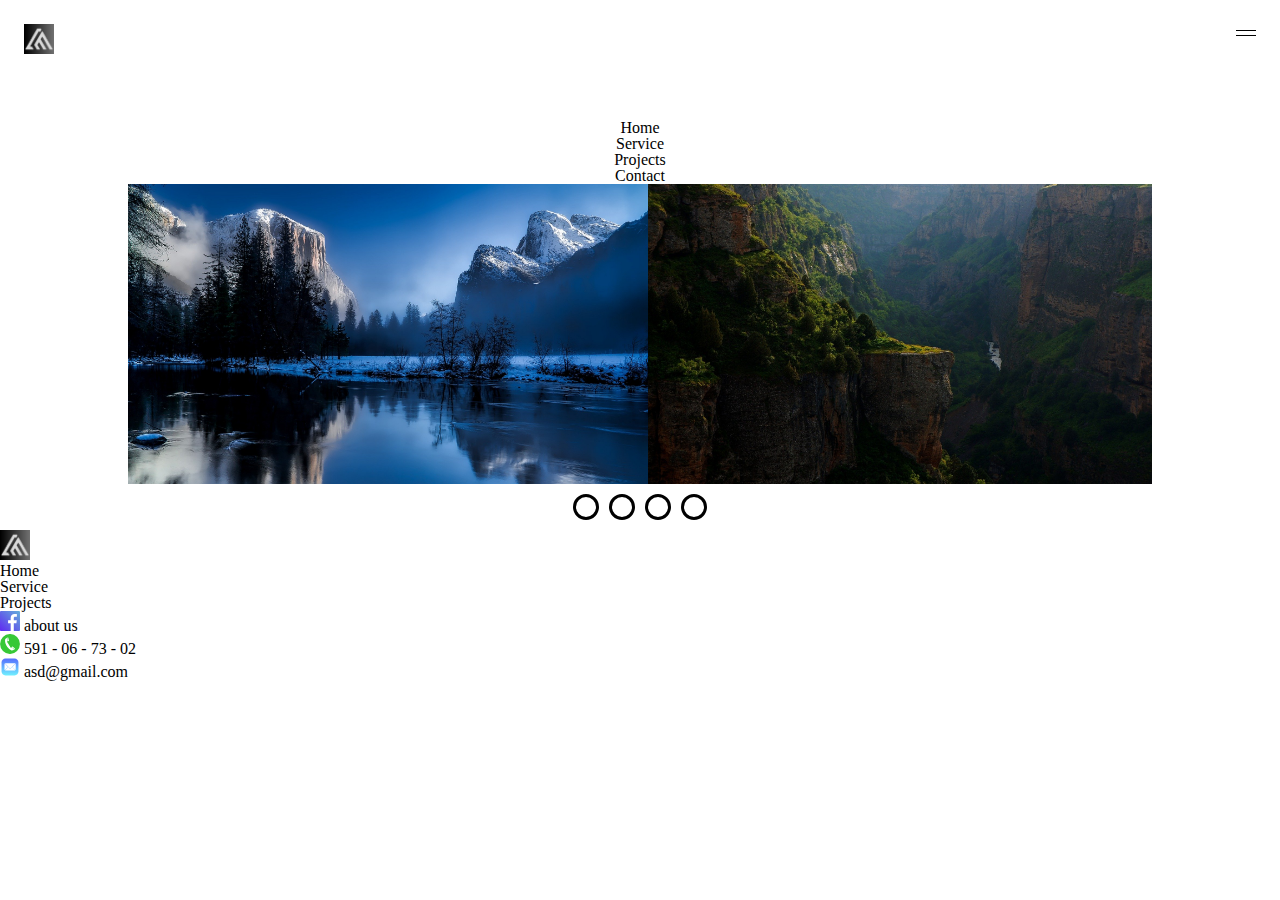
==== index.html @ 814829e4 "first com" ====
<!DOCTYPE html>
<html lang="en">
<head>
    <meta charset="UTF-8">
    <meta http-equiv="X-UA-Compatible" content="IE=edge">
    <meta name="viewport" content="width=device-width, initial-scale=1.0">
    <link rel="stylesheet" href="reset.css">
    <link rel="stylesheet" href="style.css">
    <title>LandMark</title>
</head>
<body>
    <header>
        <img src="assets/20230510_121757_0002.png" alt="LandMark" width="30px" height="30px">
        <div class="btn">
            <img src="assets/Btn/menu.svg" alt="Menu" class="menu">
            <img src="assets/Btn/close.svg" alt="Close" class="close">
        </div>
    </header>
    <nav class="top-nav">
        <h3>Home</h3>
        <h3>Service</h3>
        <h3>Projects</h3>
        <h3>Contact</h3>
    </nav>
    <section class="section-news">
        <div class="slider">
            <div class="images">
                <input type="radio" name="slide" id="img1" checked>
                <input type="radio" name="slide" id="img2">
                <input type="radio" name="slide" id="img3">
                <input type="radio" name="slide" id="img4">
    
                <img src="./assets/1.jpg" class="m1" alt="img1">
                <img src="./assets/2.jpg" class="m2" alt="img2">
                <img src="./assets/3.jpg" class="m3" alt="img3">
                <img src="./assets/4.jpg" class="m4" alt="img4">
            </div>
            <div class="dots">
                <label for="img1"></label>
                <label for="img2"></label>
                <label for="img3"></label>
                <label for="img4"></label>
            </div>
        </div>
    </section>

    <section>

    </section>
    <footer>
        <img src="assets/20230510_121757_0002.png" alt="LandMark" width="30px" height="30px">
        <nav>
            <h3>Home</h3>
            <h3>Service</h3>
            <h3>Projects</h3>
        </nav>
        <div class="comunity">
            <p><img src="assets/Btn/facebook.svg" alt="" height="20px" width="20px"> <span>about us</span> </p>
            <p><img src="assets/Btn/phone-call-icon.svg" alt="" height="20px" width="20px"> <span>591 - 06 - 73 - 02</span> </p>
            <p><img src="assets/Btn/mail.svg" alt="" height="20px" width="20px"> <span>asd@gmail.com</span> </p>
            
        </div>
       
    </footer>
</body>
</html>
---- style.css ----
header{
    background: #FFFFFF;
    height: 72px;
    padding: 24px;
    display: flex;
    justify-content: space-between;
}
.top-nav{ 
    display: flex;
    flex-direction: column;
    align-items: center;
}
.menu{
    display: block;
    margin-top: 6px;
}
.close{
    display: none;
}
.section-news{
    display: flex;
    justify-content: center;
    align-items: center;
}
.slider {
    position: relative;
    width: 80%;
    overflow: hidden;
}
.images {
    display: flex;
    width: 100%;
}
.images img {
    height: 300px;
    width: 100%;
    transition: all 0.15s ease;
}
.images input {
    display: none;
}
.dots {
    display: flex;
    justify-content: center;
    margin: 5px;
}
.dots label {
    height: 20px;
    width: 20px;
    border-radius: 50%;
    border: solid black 3px;
    cursor: pointer;
    transition: all 0.15s ease;
    margin: 5px;
}
.dots label:hover {background: blue;}
#img1:checked ~ .m1 {
    margin-left: 0;
}
#img2:checked ~ .m2 {
    margin-left: -100%;
}
#img3:checked ~ .m3 {
    margin-left: -200%;
}
#img4:checked ~ .m4 {
    margin-left: -300%;
}
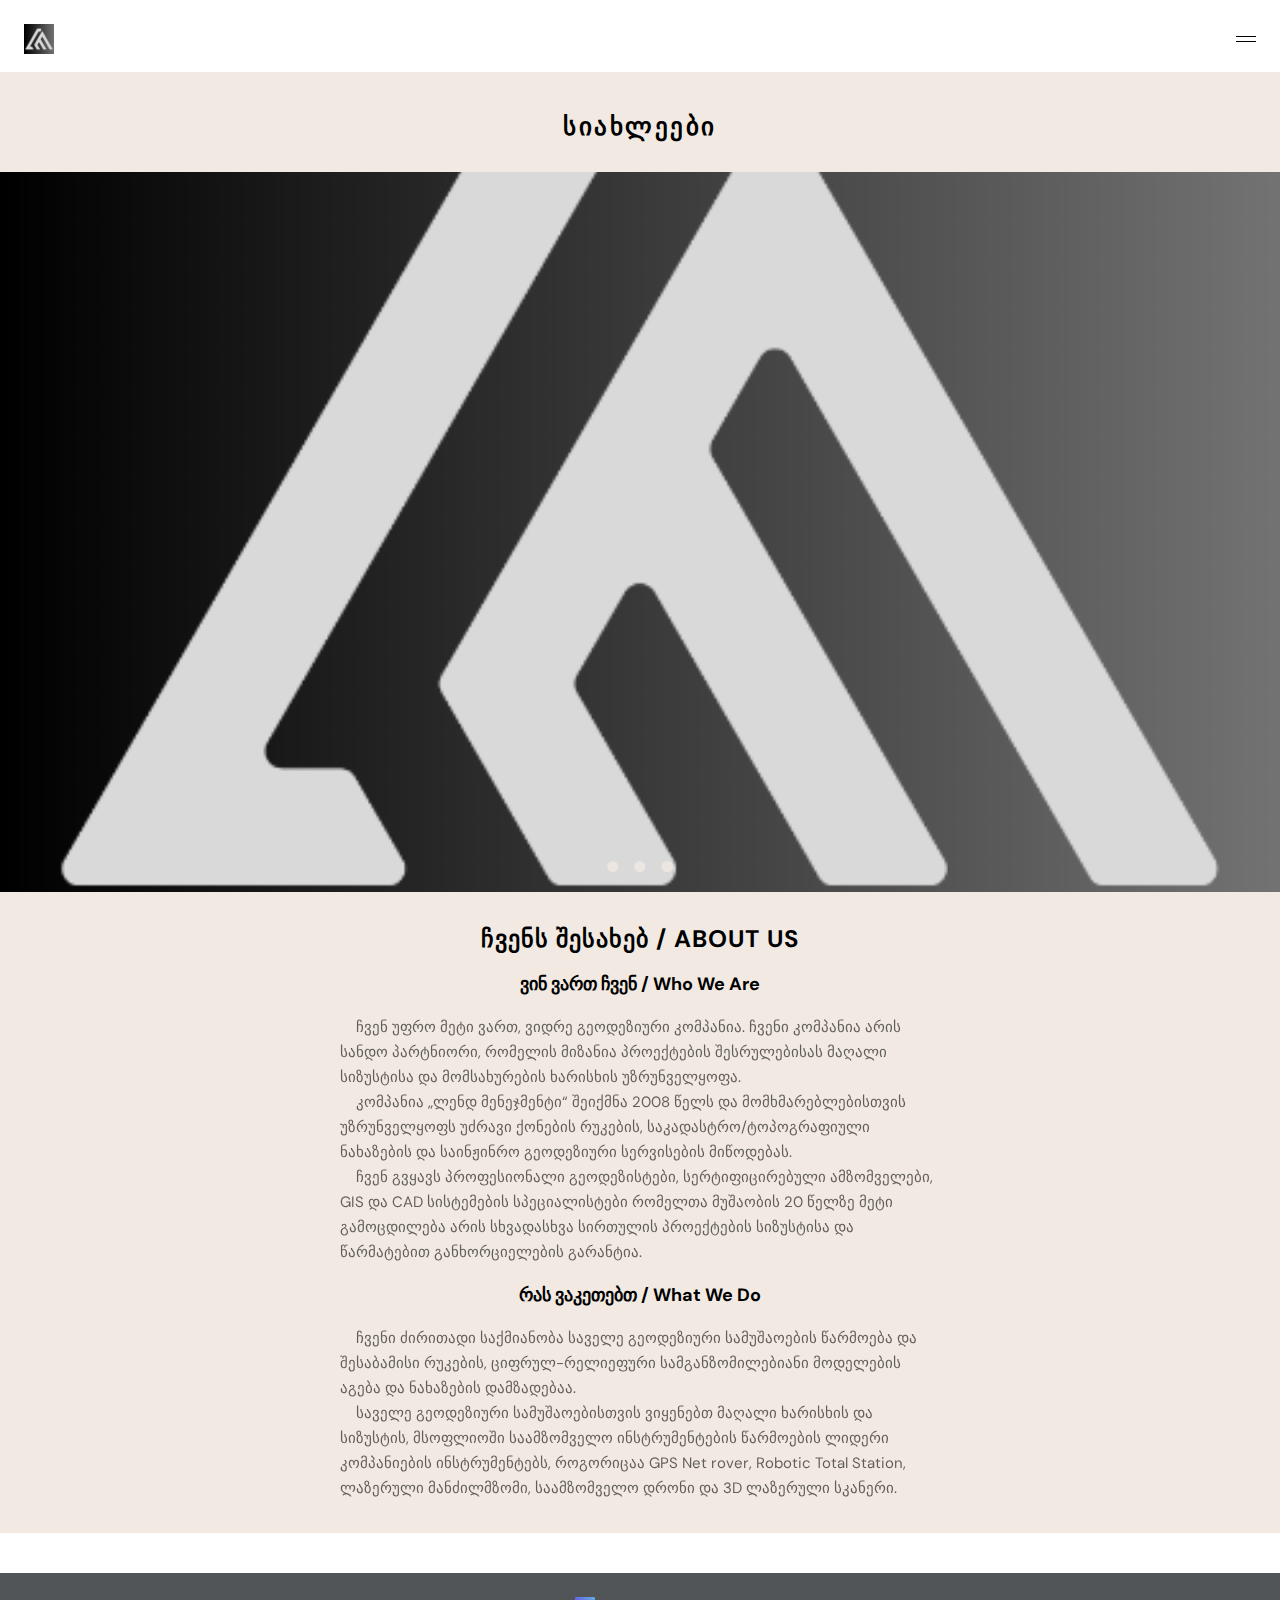
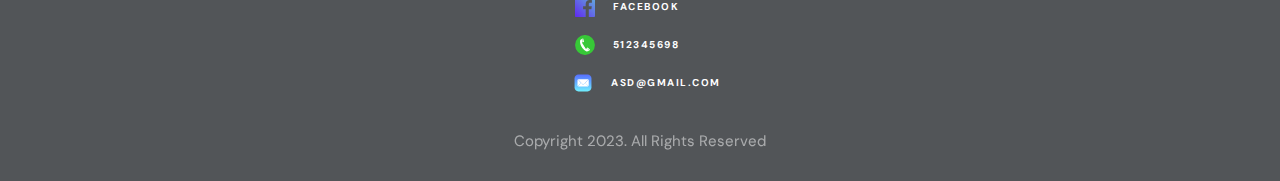
==== commit d146c11b: "second commit" ====
--- a/index.html
+++ b/index.html
@@ -4,63 +4,84 @@
     <meta charset="UTF-8">
     <meta http-equiv="X-UA-Compatible" content="IE=edge">
     <meta name="viewport" content="width=device-width, initial-scale=1.0">
+    <link rel="preconnect" href="https://fonts.googleapis.com">
+    <link rel="preconnect" href="https://fonts.gstatic.com" crossorigin>
+    <link href="https://fonts.googleapis.com/css2?family=DM+Sans:ital,wght@0,400;0,500;0,700;1,400;1,500;1,700&display=swap" rel="stylesheet">
     <link rel="stylesheet" href="reset.css">
     <link rel="stylesheet" href="style.css">
+    <link rel="stylesheet" href="home.css">
     <title>LandMark</title>
 </head>
 <body>
     <header>
         <img src="assets/20230510_121757_0002.png" alt="LandMark" width="30px" height="30px">
         <div class="btn">
-            <img src="assets/Btn/menu.svg" alt="Menu" class="menu">
-            <img src="assets/Btn/close.svg" alt="Close" class="close">
+            <img src="assets/Btn/menu.svg" alt="Menu" class="menu" id="menu" onclick="navbar()">
+            <img src="assets/Btn/close.svg" alt="Close" class="close" id="close" onclick="navbar()">
         </div>
     </header>
-    <nav class="top-nav">
-        <h3>Home</h3>
-        <h3>Service</h3>
-        <h3>Projects</h3>
-        <h3>Contact</h3>
+    <nav class="top-nav" id="top-nav" style="visibility: hidden;">
+       <a href="Service.html"><h3>Service</h3></a> 
+       <a href="Projects.html"><h3>Projects</h3></a> 
+       <a href="#comunity"><h3>Contact</h3></a> 
     </nav>
-    <section class="section-news">
-        <div class="slider">
-            <div class="images">
-                <input type="radio" name="slide" id="img1" checked>
-                <input type="radio" name="slide" id="img2">
-                <input type="radio" name="slide" id="img3">
-                <input type="radio" name="slide" id="img4">
-    
-                <img src="./assets/1.jpg" class="m1" alt="img1">
-                <img src="./assets/2.jpg" class="m2" alt="img2">
-                <img src="./assets/3.jpg" class="m3" alt="img3">
-                <img src="./assets/4.jpg" class="m4" alt="img4">
+    <section class="container">
+        <h1>სიახლეები</h1>
+        <div class="slider-wrapper">
+            <div class="slider">
+                <img src="assets/20230510_121757_0001.png" alt="" id="slide-1">
+                <img src="assets/20230510_121757_0001.png" alt="" id="slide-2">
+                <img src="assets/20230510_121757_0001.png" alt="" id="slide-3">
             </div>
-            <div class="dots">
-                <label for="img1"></label>
-                <label for="img2"></label>
-                <label for="img3"></label>
-                <label for="img4"></label>
+            <div class="slider-nav">
+                <a href="#slide-1"></a>
+                <a href="#slide-2"></a>
+                <a href="#slide-3"></a>
             </div>
-        </div>
+        </div>   
     </section>
 
-    <section>
-
+    <section class="aboutus">
+       <h1>ჩვენს შესახებ / About Us</h1> 
+       <h2>ვინ ვართ ჩვენ / Who We Are</h2> 
+       <p>
+        &nbsp &nbsp ჩვენ უფრო მეტი ვართ, ვიდრე გეოდეზიური კომპანია. ჩვენი კომპანია არის სანდო
+        პარტნიორი, რომელის მიზანია პროექტების შესრულებისას მაღალი სიზუსტისა და
+        მომსახურების ხარისხის უზრუნველყოფა. </p>
+       <p> &nbsp &nbsp კომპანია „ლენდ მენეჯმენტი“ შეიქმნა 2008 წელს და მომხმარებლებისთვის
+        უზრუნველყოფს უძრავი ქონების რუკების, საკადასტრო/ტოპოგრაფიული ნახაზების და
+        საინჟინრო გეოდეზიური სერვისების მიწოდებას. </p>
+        <p> &nbsp &nbsp ჩვენ გვყავს პროფესიონალი გეოდეზისტები, სერტიფიცირებული ამზომველები, GIS და
+        CAD სისტემების სპეციალისტები რომელთა მუშაობის 20 წელზე მეტი გამოცდილება არის
+        სხვადასხვა სირთულის პროექტების სიზუსტისა და წარმატებით განხორციელების
+        გარანტია. </p>
+        
+        <h2>რას ვაკეთებთ / What We Do</h2> 
+        <p> &nbsp &nbsp ჩვენი ძირითადი საქმიანობა საველე გეოდეზიური სამუშაოების წარმოება და შესაბამისი
+        რუკების, ციფრულ-რელიეფური სამგანზომილებიანი მოდელების აგება და ნახაზების
+        დამზადებაა. </p>
+        <p> &nbsp &nbsp საველე გეოდეზიური სამუშაოებისთვის ვიყენებთ მაღალი ხარისხის და სიზუსტის,
+        მსოფლიოში საამზომველო ინსტრუმენტების წარმოების ლიდერი კომპანიების
+        ინსტრუმენტებს, როგორიცაა GPS Net rover, Robotic Total Station, ლაზერული მანძილმზომი,
+        საამზომველო დრონი და 3D ლაზერული სკანერი. </p>
+        </p>
     </section>
     <footer>
-        <img src="assets/20230510_121757_0002.png" alt="LandMark" width="30px" height="30px">
+        <!-- <img src="assets/20230510_121757_0002.png" alt="LandMark" width="30px" height="30px">
         <nav>
-            <h3>Home</h3>
-            <h3>Service</h3>
-            <h3>Projects</h3>
+            <a href=""><h3>Home</h3></a> 
+            <a href=""><h3>Service</h3></a> 
+            <a href=""><h3>Projects</h3></a> 
         </nav>
-        <div class="comunity">
-            <p><img src="assets/Btn/facebook.svg" alt="" height="20px" width="20px"> <span>about us</span> </p>
-            <p><img src="assets/Btn/phone-call-icon.svg" alt="" height="20px" width="20px"> <span>591 - 06 - 73 - 02</span> </p>
-            <p><img src="assets/Btn/mail.svg" alt="" height="20px" width="20px"> <span>asd@gmail.com</span> </p>
-            
+        <hr> -->
+        <div class="comunity" id="comunity">
+            <a href=""><img src="assets/Btn/facebook.svg" alt="" height="20px" width="20px"> <p>Facebook</p> </a>
+            <a href=""><img src="assets/Btn/phone-call-icon.svg" alt="" height="20px" width="20px"> <p>512345698</p> </a>
+            <a href=""><img src="assets/Btn/mail.svg" alt="" height="20px" width="20px"> <p>asd@gmail.com</p> </a>
+            <h5>Copyright 2023. All Rights Reserved</h5>
         </div>
-       
+        
     </footer>
+    <script src="index.js"></script>
 </body>
 </html>--- a/style.css
+++ b/style.css
@@ -1,68 +1,184 @@
+body{
+    background: #F2EAE2;
+}
 header{
     background: #FFFFFF;
-    height: 72px;
+    height: 24px;
     padding: 24px;
     display: flex;
     justify-content: space-between;
 }
 .top-nav{ 
+    z-index: 1;
+    width: 100%;
+    background-color: #FFFFFF;
+    border-top: 2px solid #000000;
+    position: absolute;
     display: flex;
     flex-direction: column;
     align-items: center;
+    padding-top: 30px;
+    padding-bottom: 30px;
+}
+.top-nav a{
+    text-decoration: none;
+}
+.top-nav h3{
+    margin-bottom: 10px;
+    font-family: 'DM Sans';
+    font-style: normal;
+    font-weight: 700;
+    font-size: 15px;
+    line-height: 20px;
+    /* identical to box height */
+    text-align: center;
+    letter-spacing: 2.5px;
+    text-transform: uppercase;
+    color: #000000;
 }
 .menu{
     display: block;
-    margin-top: 6px;
+    margin-top: 12px;
+    cursor: pointer;
 }
 .close{
     display: none;
+    cursor: pointer;
+    margin-top: 8px;
 }
-.section-news{
+.container{
+    margin-top: 40px;
+}
+.container h1{
     display: flex;
     justify-content: center;
     align-items: center;
+    font-family: 'DM Sans';
+    font-style: normal;
+    font-weight: 700;
+    font-size: 25px;
+    line-height: 30px;
+    /* identical to box height */
+    text-align: center;
+    letter-spacing: 2.5px;
+    text-transform: uppercase;
+    margin-bottom: 30px;
 }
-.slider {
+.slider-wrapper{
     position: relative;
-    width: 80%;
-    overflow: hidden;
+    width: 100%;
+    margin: 0 auto;
 }
-.images {
+.slider{
     display: flex;
+    aspect-ratio: 16/9;
+    overflow-x: auto;
+    scroll-snap-type: x mandatory;
+    scroll-behavior: smooth;  
+}
+.slider img{
+    flex: 1 0 100%;
+    scroll-snap-align: start;
+    object-fit: cover;
+}
+.slider-nav{
+    display: flex;
+    column-gap: 1rem;
+    position: absolute;
+    bottom: 1.25rem;
+    left: 50%;
+    transform: translateX(-50%);
+    z-index: 1;
+}
+.slider-nav a{
+    width: 0.7rem;
+    height: 0.7rem;
+    border-radius: 50%;
+    background-color: #F2EAE2;;
+    opacity: 0.75;
+    transition: opacity ease 250ms;
+}
+.slider-nav a:hover{
+    opacity: 1;
+}
+
+footer{
+    padding-top: 40px;
+    display: flex;
+    flex-direction: column;
+    justify-content: space-between;
+    align-items: center;
+    background: #FFFFFF;
+}
+footer nav{
+    margin-top: 20px;
+}
+nav a{
+    text-decoration: none;
+}
+footer h3{
+    margin-bottom: 10px;
+    font-family: 'DM Sans';
+    font-style: normal;
+    font-weight: 700;
+    font-size: 10px;
+    line-height: 16px;
+    /* identical to box height */
+    text-align: center;
+    letter-spacing: 2.5px;
+    text-transform: uppercase;
+    color: #000000;
+}
+
+.comunity{
     width: 100%;
+    padding-top: 24px;
+    display: flex;
+    flex-direction: column;
+    justify-content: center;
+    align-items: center;
+    background-color: #525558;
+    mix-blend-mode: normal;
+    padding-bottom: 30px;
 }
-.images img {
-    height: 300px;
-    width: 100%;
-    transition: all 0.15s ease;
+
+.comunity :nth-child(3){
+    margin-left: 40px;
 }
-.images input {
-    display: none;
+
+.comunity a{
+    display: flex;
+    margin-bottom: 18px;
+    text-decoration: none;
 }
-.dots {
-    display: flex;
-    justify-content: center;
-    margin: 5px;
+.comunity img{
+    margin-left: -26px;
 }
-.dots label {
-    height: 20px;
-    width: 20px;
-    border-radius: 50%;
-    border: solid black 3px;
-    cursor: pointer;
-    transition: all 0.15s ease;
-    margin: 5px;
+.comunity p{
+    margin-left: 18px;
+    margin-top: 2px;
+    font-family: 'DM Sans';
+    font-style: normal;
+    font-weight: 700;
+    font-size: 10px;
+    line-height: 16px;
+    /* identical to box height */
+    text-align: center;
+    letter-spacing: 1.5px;
+    text-transform: uppercase;
+    color: white;
 }
-.dots label:hover {background: blue;}
-#img1:checked ~ .m1 {
-    margin-left: 0;
+footer h5{
+    margin-top: 20px;
+    font-family: 'DM Sans';
+    font-style: normal;
+    font-weight: 400;
+    font-size: 15px;
+    line-height: 20px;
+    /* identical to box height */
+    text-align: center;
+    mix-blend-mode: normal;
+    color: white;
+    opacity: 0.5;
 }
-#img2:checked ~ .m2 {
-    margin-left: -100%;
-}
-#img3:checked ~ .m3 {
-    margin-left: -200%;
-}
-#img4:checked ~ .m4 {
-    margin-left: -300%;
-}+
--- a/home.css
+++ b/home.css
@@ -0,0 +1,40 @@
+.aboutus{
+    padding: 32px 24px;
+    background: #F2EAE2;
+}
+.aboutus h1{
+    font-family: 'DM Sans';
+    font-style: normal;
+    font-weight: 700;
+    font-size: 24px;
+    line-height: 30px;
+    /* or 125% */
+    letter-spacing: 1px;
+    text-transform: uppercase;
+    text-align: center;
+}
+.aboutus h2{
+    font-family: 'DM Sans';
+    font-style: normal;
+    font-weight: 700;
+    font-size: 18px;
+    line-height: 25px;
+    margin: 18px auto ;
+    /* identical to box height, or 139% */
+    text-align: center;
+    color: #000000;
+}
+.aboutus p{
+    margin: auto;
+    max-width: 600px;
+    font-family: 'DM Sans';
+    font-style: normal;
+    font-weight: 400;
+    font-size: 15px;
+    line-height: 25px;
+    /* or 167% */
+    color: #000000;
+
+    mix-blend-mode: normal;
+    opacity: 0.6;
+}
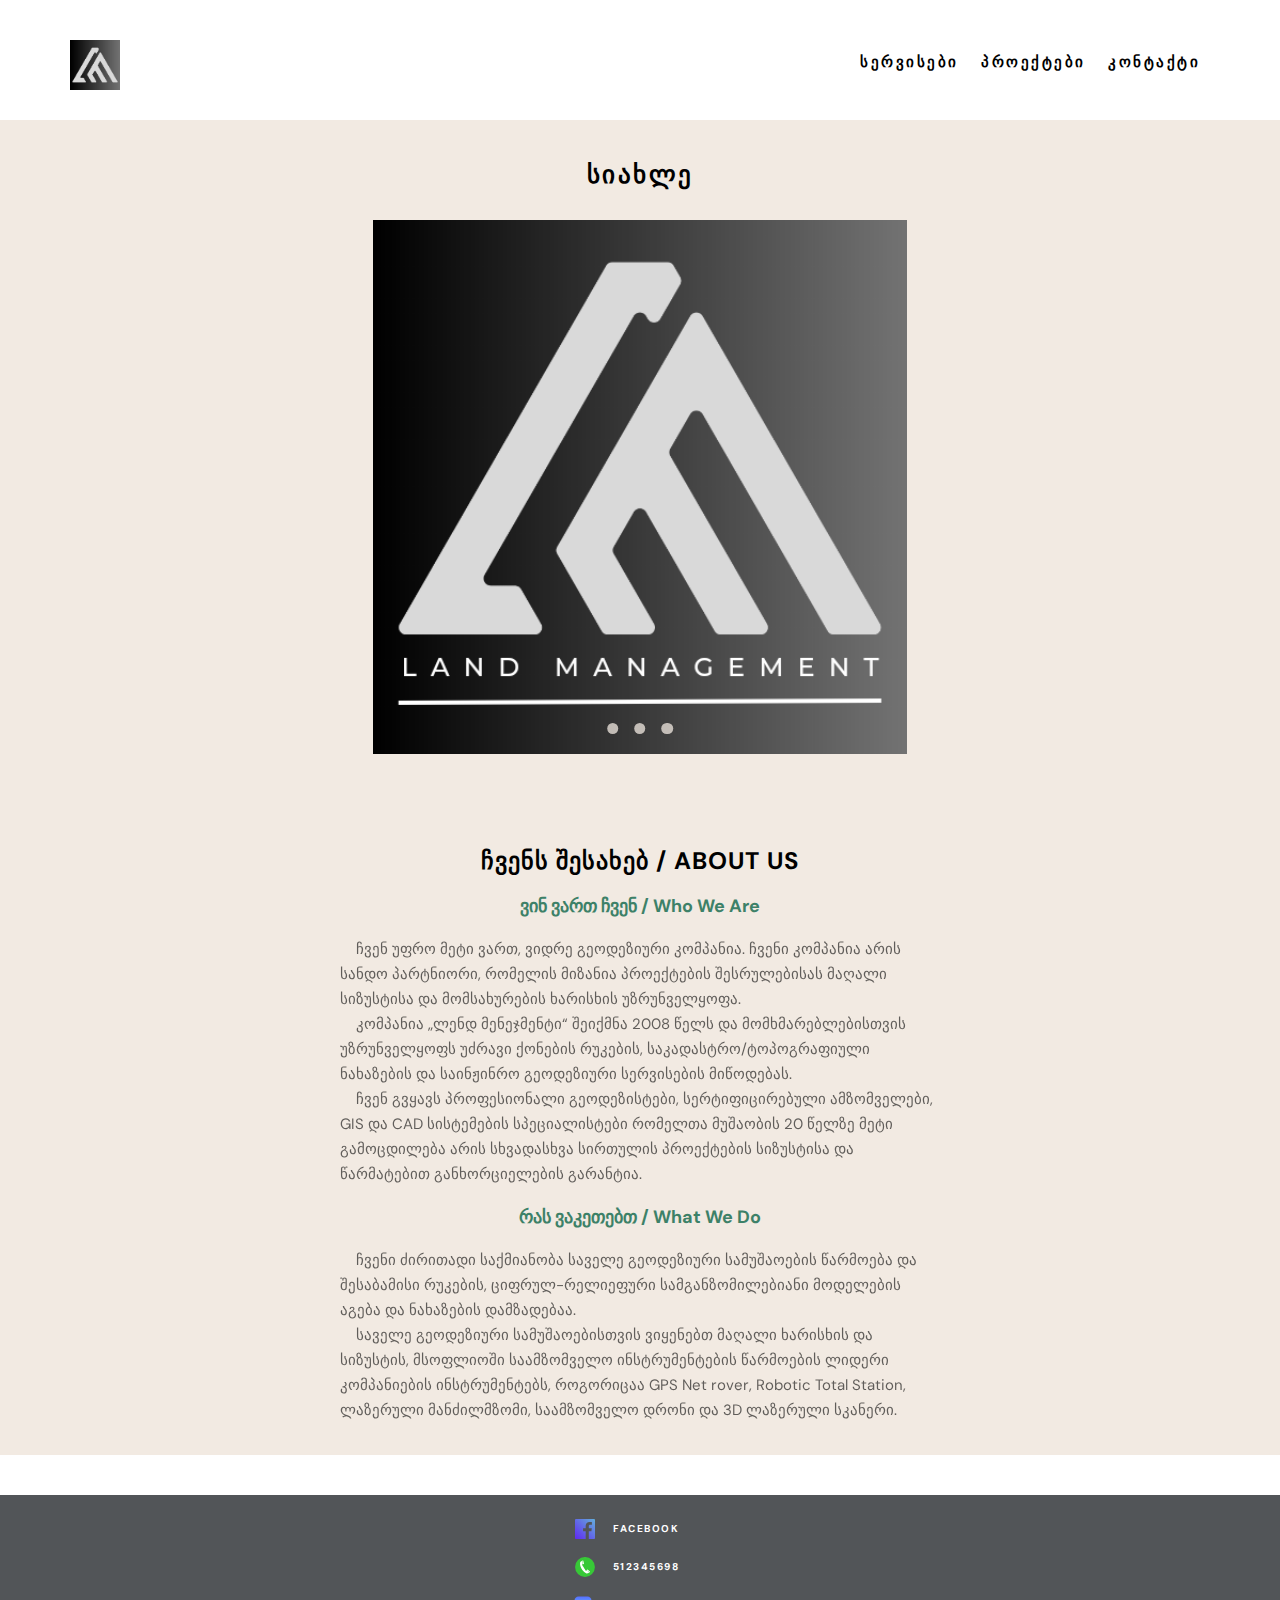
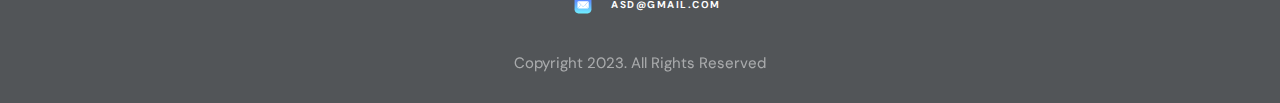
==== commit 9c4502b2: "changes" ====
--- a/index.html
+++ b/index.html
@@ -14,19 +14,20 @@
 </head>
 <body>
     <header>
-        <img src="assets/20230510_121757_0002.png" alt="LandMark" width="30px" height="30px">
+        <img src="assets/20230510_121757_0002.png" alt="LandMark" class="logo">
         <div class="btn">
             <img src="assets/Btn/menu.svg" alt="Menu" class="menu" id="menu" onclick="navbar()">
             <img src="assets/Btn/close.svg" alt="Close" class="close" id="close" onclick="navbar()">
         </div>
+        <nav class="top-nav" id="top-nav" style="visibility: hidden;">
+            <a href="Service.html"><h3>სერვისები</h3></a> 
+            <a href="Projects.html"><h3>პროექტები</h3></a> 
+            <a href="#comunity"><h3>კონტაქტი</h3></a> 
+         </nav>
     </header>
-    <nav class="top-nav" id="top-nav" style="visibility: hidden;">
-       <a href="Service.html"><h3>Service</h3></a> 
-       <a href="Projects.html"><h3>Projects</h3></a> 
-       <a href="#comunity"><h3>Contact</h3></a> 
-    </nav>
+    
     <section class="container">
-        <h1>სიახლეები</h1>
+        <h1>სიახლე</h1>
         <div class="slider-wrapper">
             <div class="slider">
                 <img src="assets/20230510_121757_0001.png" alt="" id="slide-1">
--- a/style.css
+++ b/style.css
@@ -3,10 +3,14 @@
 }
 header{
     background: #FFFFFF;
-    height: 24px;
-    padding: 24px;
+    height: 72px;
     display: flex;
     justify-content: space-between;
+}
+.logo{
+    width: 30px;
+    height: 30px;
+    margin: 20px;
 }
 .top-nav{ 
     z-index: 1;
@@ -19,6 +23,7 @@
     align-items: center;
     padding-top: 30px;
     padding-bottom: 30px;
+    top: 72px;
 }
 .top-nav a{
     text-decoration: none;
@@ -40,11 +45,13 @@
     display: block;
     margin-top: 12px;
     cursor: pointer;
+    margin: 30px;
 }
 .close{
     display: none;
     cursor: pointer;
     margin-top: 8px;
+    margin: 30px;
 }
 .container{
     margin-top: 40px;
@@ -66,7 +73,7 @@
 }
 .slider-wrapper{
     position: relative;
-    width: 100%;
+    max-width: 950px;
     margin: 0 auto;
 }
 .slider{
@@ -75,11 +82,12 @@
     overflow-x: auto;
     scroll-snap-type: x mandatory;
     scroll-behavior: smooth;  
+    overflow: hidden;
 }
 .slider img{
     flex: 1 0 100%;
     scroll-snap-align: start;
-    object-fit: cover;
+    object-fit: contain;
 }
 .slider-nav{
     display: flex;
@@ -182,3 +190,49 @@
     opacity: 0.5;
 }
 
+@media (min-width: 768px){
+    header{
+        display: flex;
+        height: 120px;
+    }
+    .menu{
+        display: none;
+    }
+    .top-nav{
+        width: 340px;
+        position: relative;
+        border: 0;
+        display: flex;
+        flex-direction: row;
+        justify-content: space-between;
+        left: 0;
+        top: 0;
+        z-index: 0;
+        padding: 0;
+        margin-right: 80px;
+        margin-top: 14px;
+    }
+    h3{
+        position: relative;
+    }
+    .top-nav h3::after{
+        content: '';
+        position: absolute;
+        left: 50%;
+        bottom: -2px;
+        width: 0px;
+        height: 2px;
+        background: rgb(155, 206, 184);
+        transition: all 0.6s;
+    }
+    .top-nav h3:hover::after{
+        width: 110%;
+        left: -5%;
+    }
+    .logo{
+        width: 50px;
+        height: 50px;
+        margin-top: 40px;
+        margin-left: 70px;
+    }
+}--- a/home.css
+++ b/home.css
@@ -1,5 +1,6 @@
 .aboutus{
     padding: 32px 24px;
+    margin-top: 60px;
     background: #F2EAE2;
 }
 .aboutus h1{
@@ -22,7 +23,7 @@
     margin: 18px auto ;
     /* identical to box height, or 139% */
     text-align: center;
-    color: #000000;
+    color: #3D8168;;
 }
 .aboutus p{
     margin: auto;
